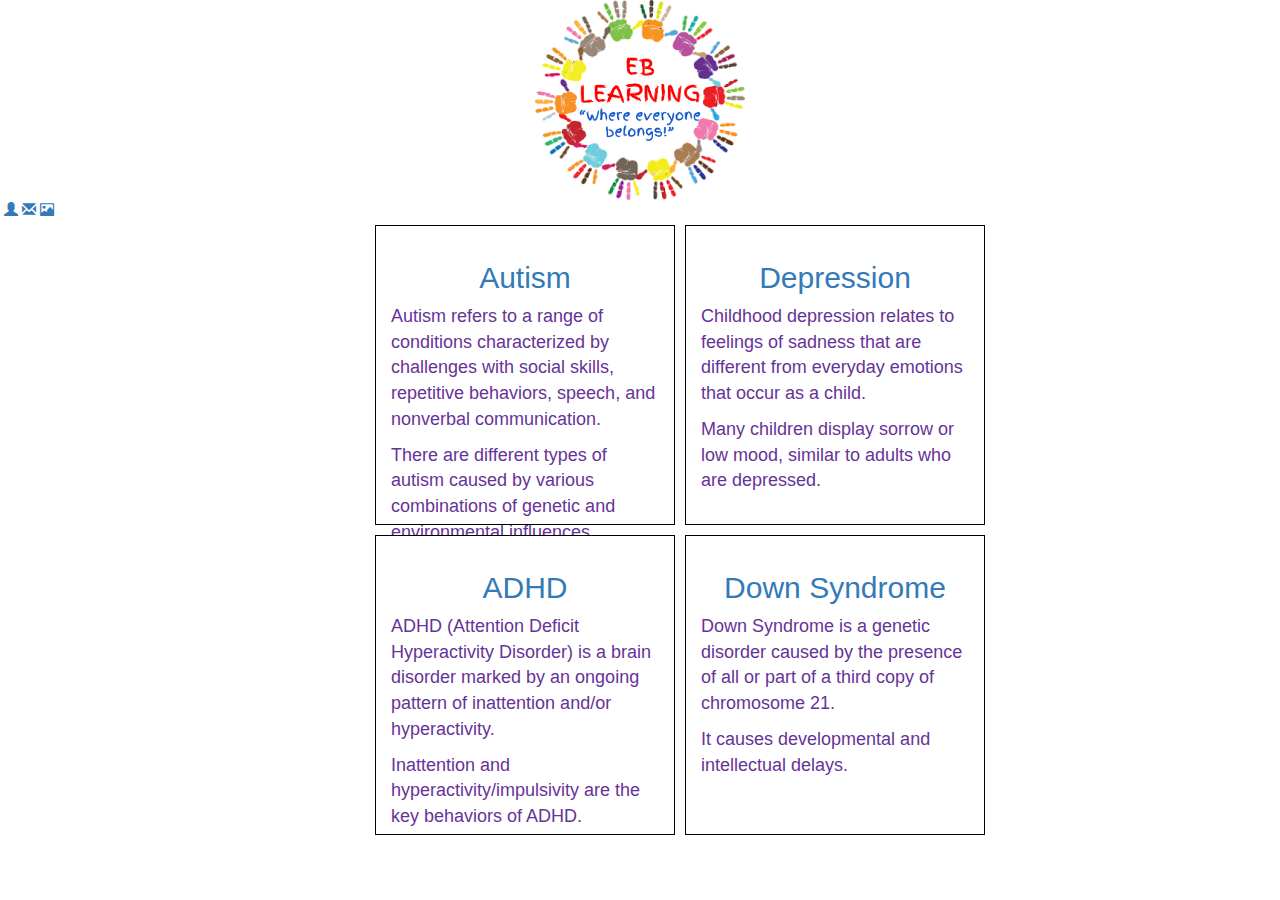
==== index.html @ ffa137e2 "first commit" ====
<!DOCTYPE html>
<html lang="en-us">
<head>
  <title>EB LEARNING</title>
  <link rel="shortcut icon" href="ebnew.png">
<link rel="stylesheet" type="text/css" href="index.css"/>
<meta name="viewport" content="width=device-width, initial-scale=1.0">
<link rel="stylesheet" href="https://maxcdn.bootstrapcdn.com/bootstrap/3.3.7/css/bootstrap.min.css">
<style>
.disability {
    float: left;
    margin: 5px;
    padding: 15px;
    max-width: 300px;
    height: 300px;
    background-color:#FFFFFF;
    color: 	#663399;
    border: 1px solid black;
}
#disability {
  width: 800px;
  margin-left: 370px;
  font-size: 18px;
  color: 	#FF7F50;
}

.icon-bar {
    width: 100%;
    background-color: #555;
    overflow: auto;
}

</style>
</head>
<body id="body">

<style>
#logo {
  text-align: center;
}

</style>

<div id="logo">
<img src="ebnew.png" style="width:210px;height:200px;">
</div>

</head>

<body>
  <div class="icon">
<a href="index.html"><i class="glyphicon glyphicon-index" id="index" title="index"></i></a>
<a href="aboutcontact.html"><i class="glyphicon glyphicon-user" id="user" title="About Us"></i></a>
<a href="aboutcontact.html"><i class="glyphicon glyphicon-envelope" id="contact" title="Contact Us"></i></a>
<a href="games.html"><i class="glyphicon glyphicon-picture" id="games" title="Interactive Activities"></i></a>
</div>

<div id="disability">

<div class="disability">
  <center><a href="autism.html"><h2>Autism</h2></a></center>
  <p>Autism refers to a range of conditions characterized by challenges with social skills, repetitive behaviors, speech, and nonverbal communication.</p>
  <p>There are different types of autism caused by various combinations of genetic and environmental influences.</p>
</div>

<div class="disability">
  <center><a href="depression.html"><h2>Depression</h2></a></center>
  <p>Childhood depression relates to feelings of sadness that are different from everyday emotions that occur as a child.</p>
  <p>Many children display sorrow or low mood, similar to adults who are depressed.</p>
</div>

<div class="disability">
  <center><a href="adhd.html"><h2>ADHD</h2></a></center>
  <p>ADHD (Attention Deficit Hyperactivity Disorder) is a brain disorder marked by an ongoing pattern of inattention and/or hyperactivity.</p>
  <p>Inattention and hyperactivity/impulsivity are the key behaviors of ADHD.</p>
</div>

<div class="disability">
  <center><a href="down.html"><h2>Down Syndrome</h2></a></center>
  <p>Down Syndrome is a genetic disorder caused by the presence of all or part of a third copy of chromosome 21.</p>
  <p>It causes developmental and intellectual delays.</p>
</div>

</div>

</body>
</html>
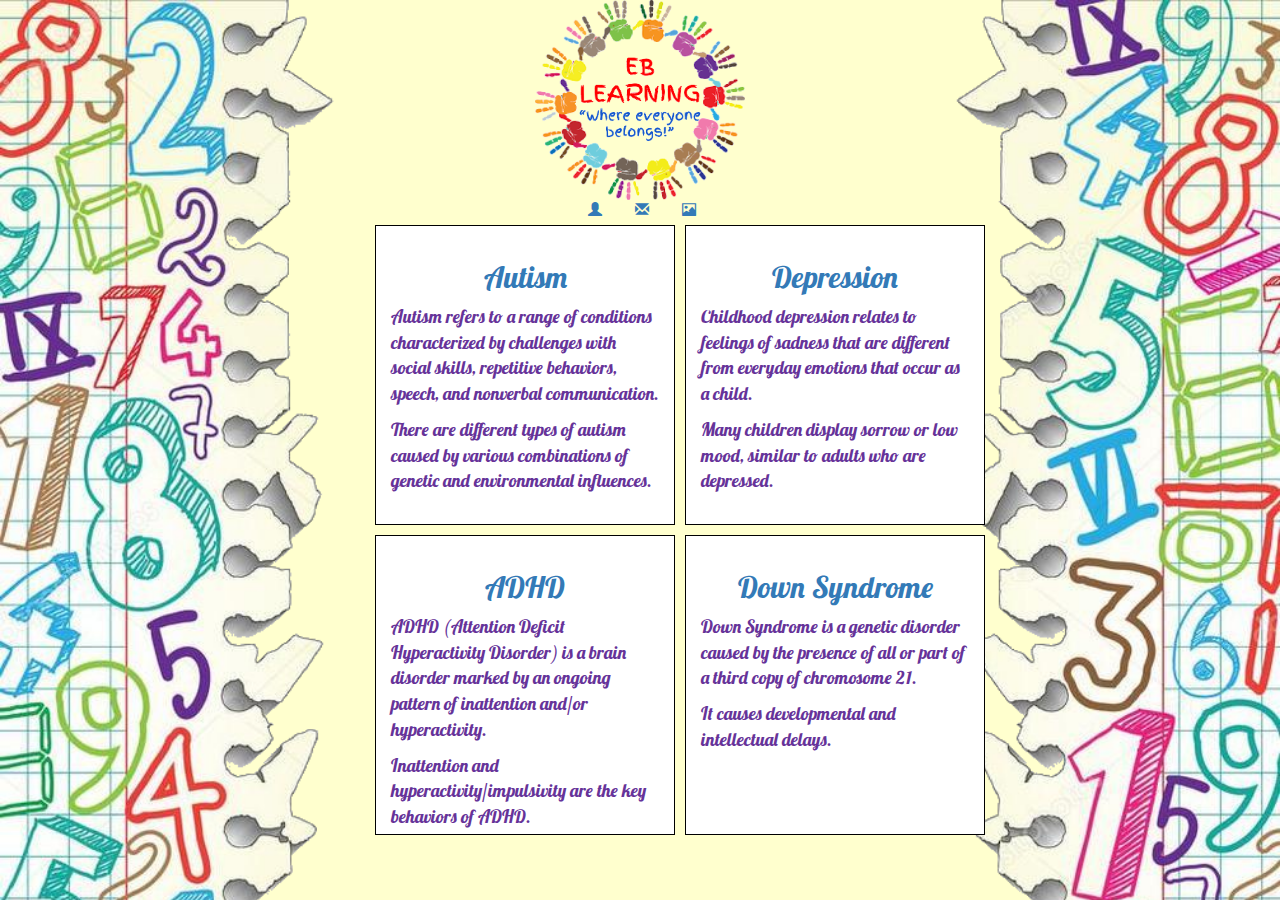
==== commit beee28d1: "update css" ====
--- a/index.html
+++ b/index.html
@@ -3,7 +3,7 @@
 <head>
   <title>EB LEARNING</title>
   <link rel="shortcut icon" href="ebnew.png">
-<link rel="stylesheet" type="text/css" href="index.css"/>
+<link rel="stylesheet" type="text/css" href="home.css"/>
 <meta name="viewport" content="width=device-width, initial-scale=1.0">
 <link rel="stylesheet" href="https://maxcdn.bootstrapcdn.com/bootstrap/3.3.7/css/bootstrap.min.css">
 <style>
--- a/home.css
+++ b/home.css
@@ -0,0 +1,23 @@
+#body {
+    background-image:url("tan.png");
+    background-repeat: no-repeat;
+    background-size: cover;
+    display:block;
+    font-family: "lobster";
+}
+
+.glyphicon {
+  display: inline-block;
+  padding-right:30px;
+}
+
+@font-face {
+  font-family: "lobster";
+  src: url("lobster.otf");
+}
+
+.icon {
+  text-align: center;
+}
+
+/* Start http://www.cursors-4u.com */ body, a:hover {cursor: url(http://cur.cursors-4u.net/user/use-1/use151.cur), progress !important;} /* End http://www.cursors-4u.com */
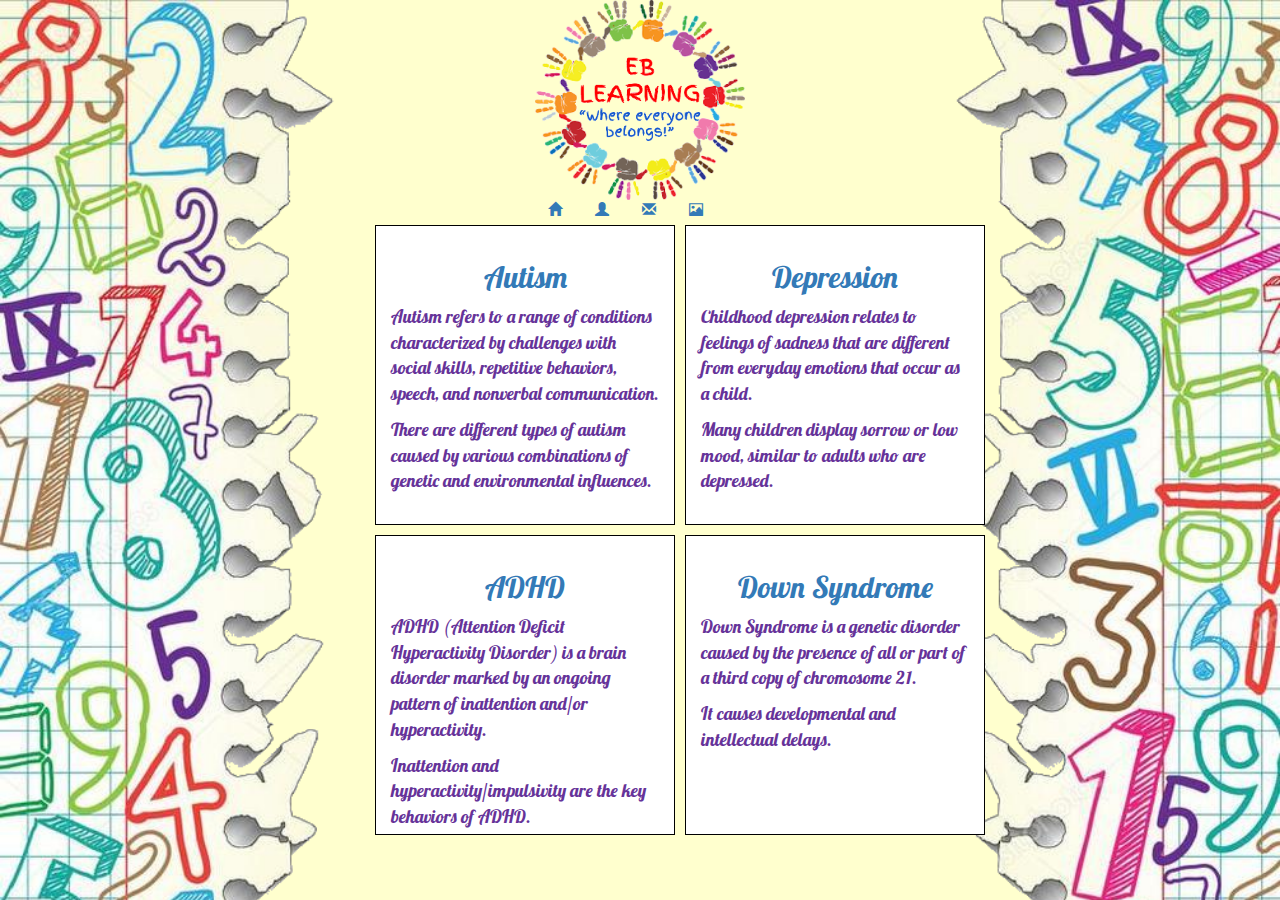
==== commit 22a223b8: "new update" ====
--- a/index.html
+++ b/index.html
@@ -49,7 +49,7 @@
 
 <body>
   <div class="icon">
-<a href="index.html"><i class="glyphicon glyphicon-index" id="index" title="index"></i></a>
+<a href="index.html"><i class="glyphicon glyphicon-home" id="home" title="Home"></i></a>
 <a href="aboutcontact.html"><i class="glyphicon glyphicon-user" id="user" title="About Us"></i></a>
 <a href="aboutcontact.html"><i class="glyphicon glyphicon-envelope" id="contact" title="Contact Us"></i></a>
 <a href="games.html"><i class="glyphicon glyphicon-picture" id="games" title="Interactive Activities"></i></a>
--- a/home.css
+++ b/home.css
@@ -20,4 +20,4 @@
   text-align: center;
 }
 
-/* Start http://www.cursors-4u.com */ body, a:hover {cursor: url(http://cur.cursors-4u.net/user/use-1/use151.cur), progress !important;} /* End http://www.cursors-4u.com */
+body, a:hover {cursor: url(http://cur.cursors-4u.net/user/use-1/use151.cur), progress !important;} /* End http://www.cursors-4u.com */
